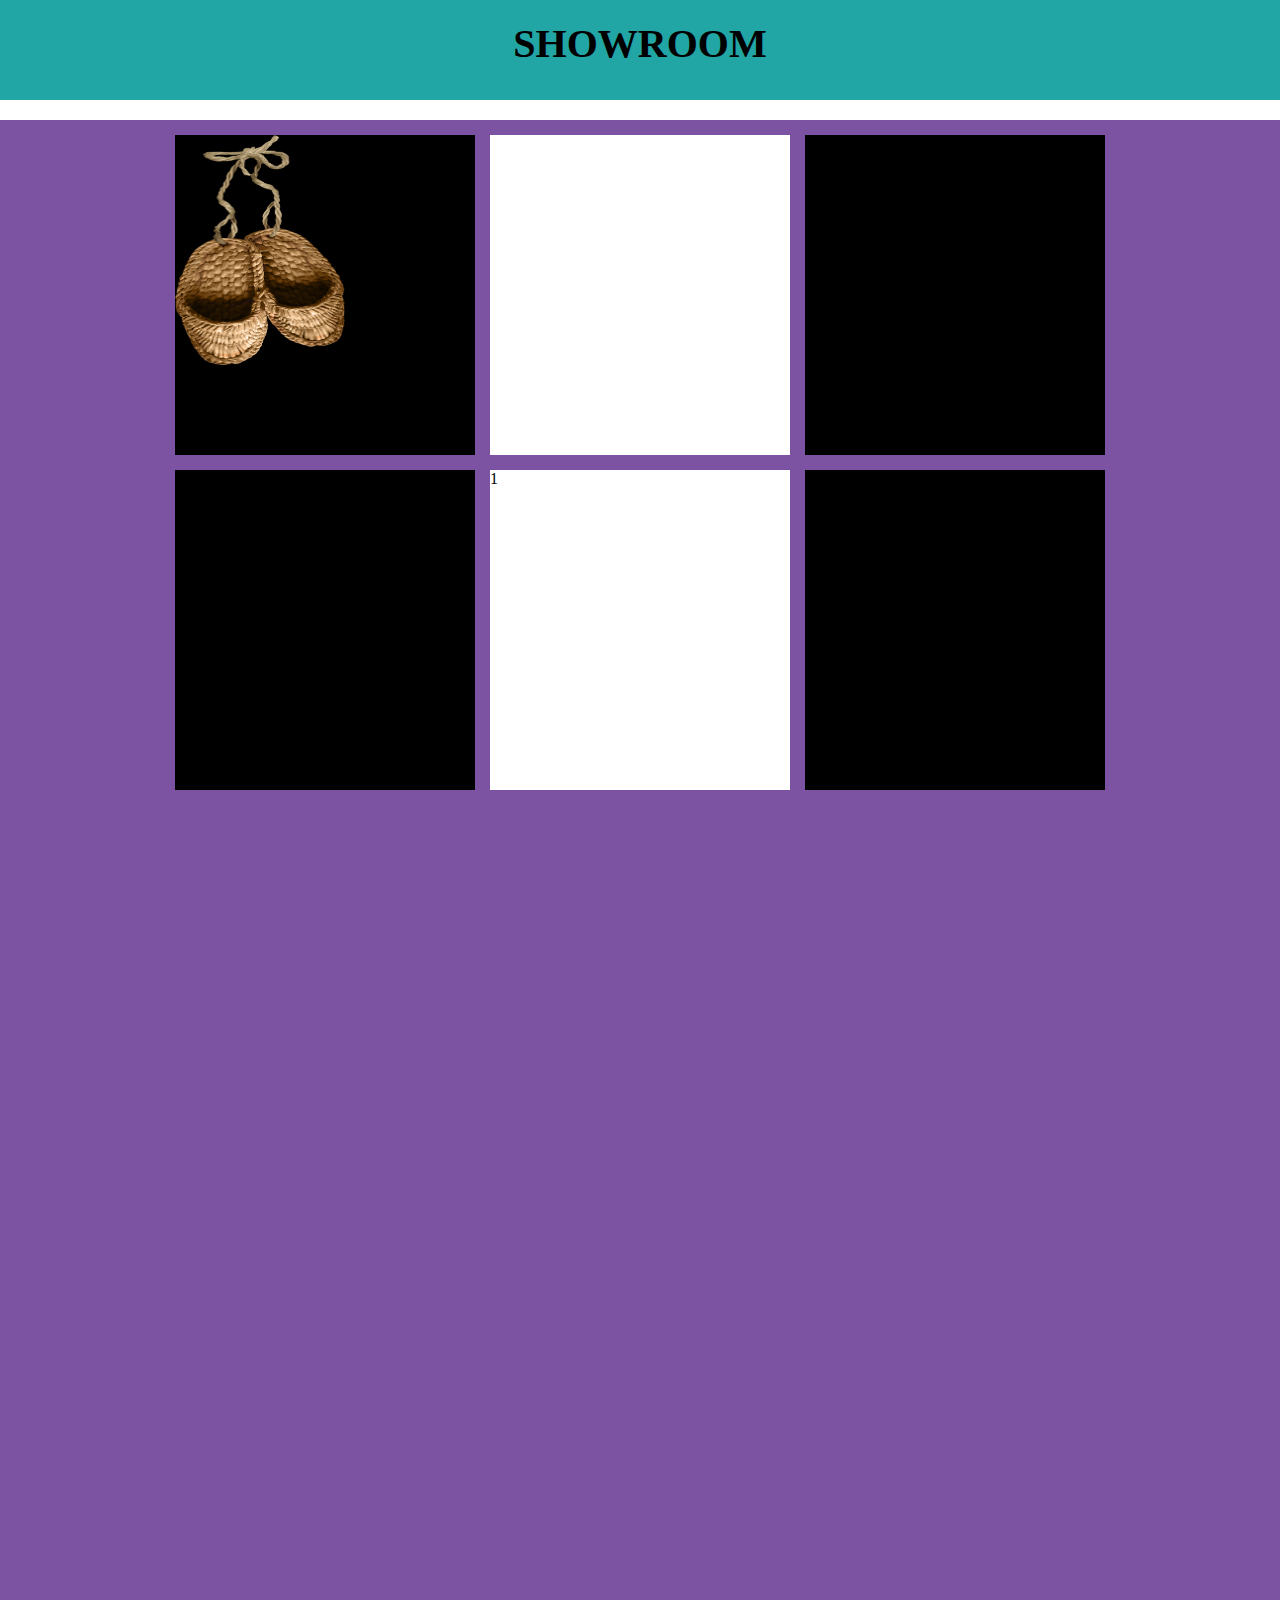
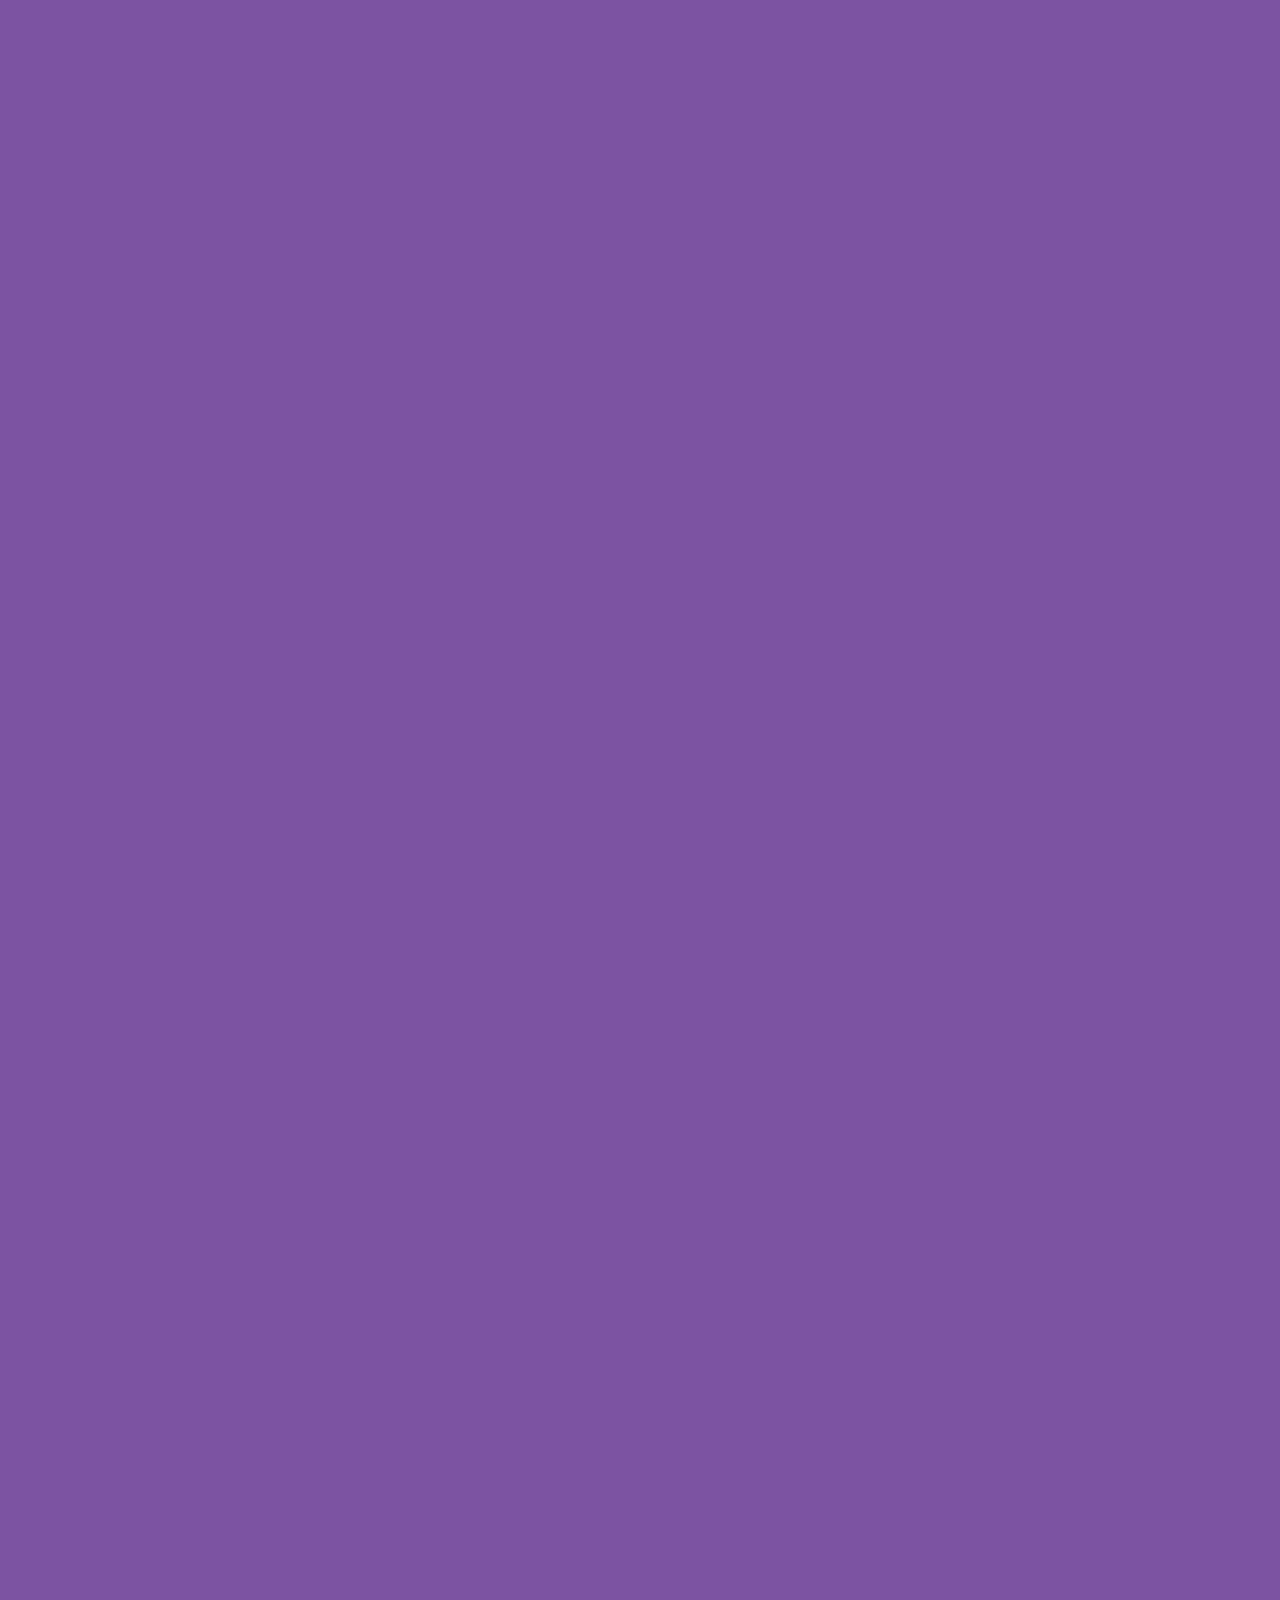
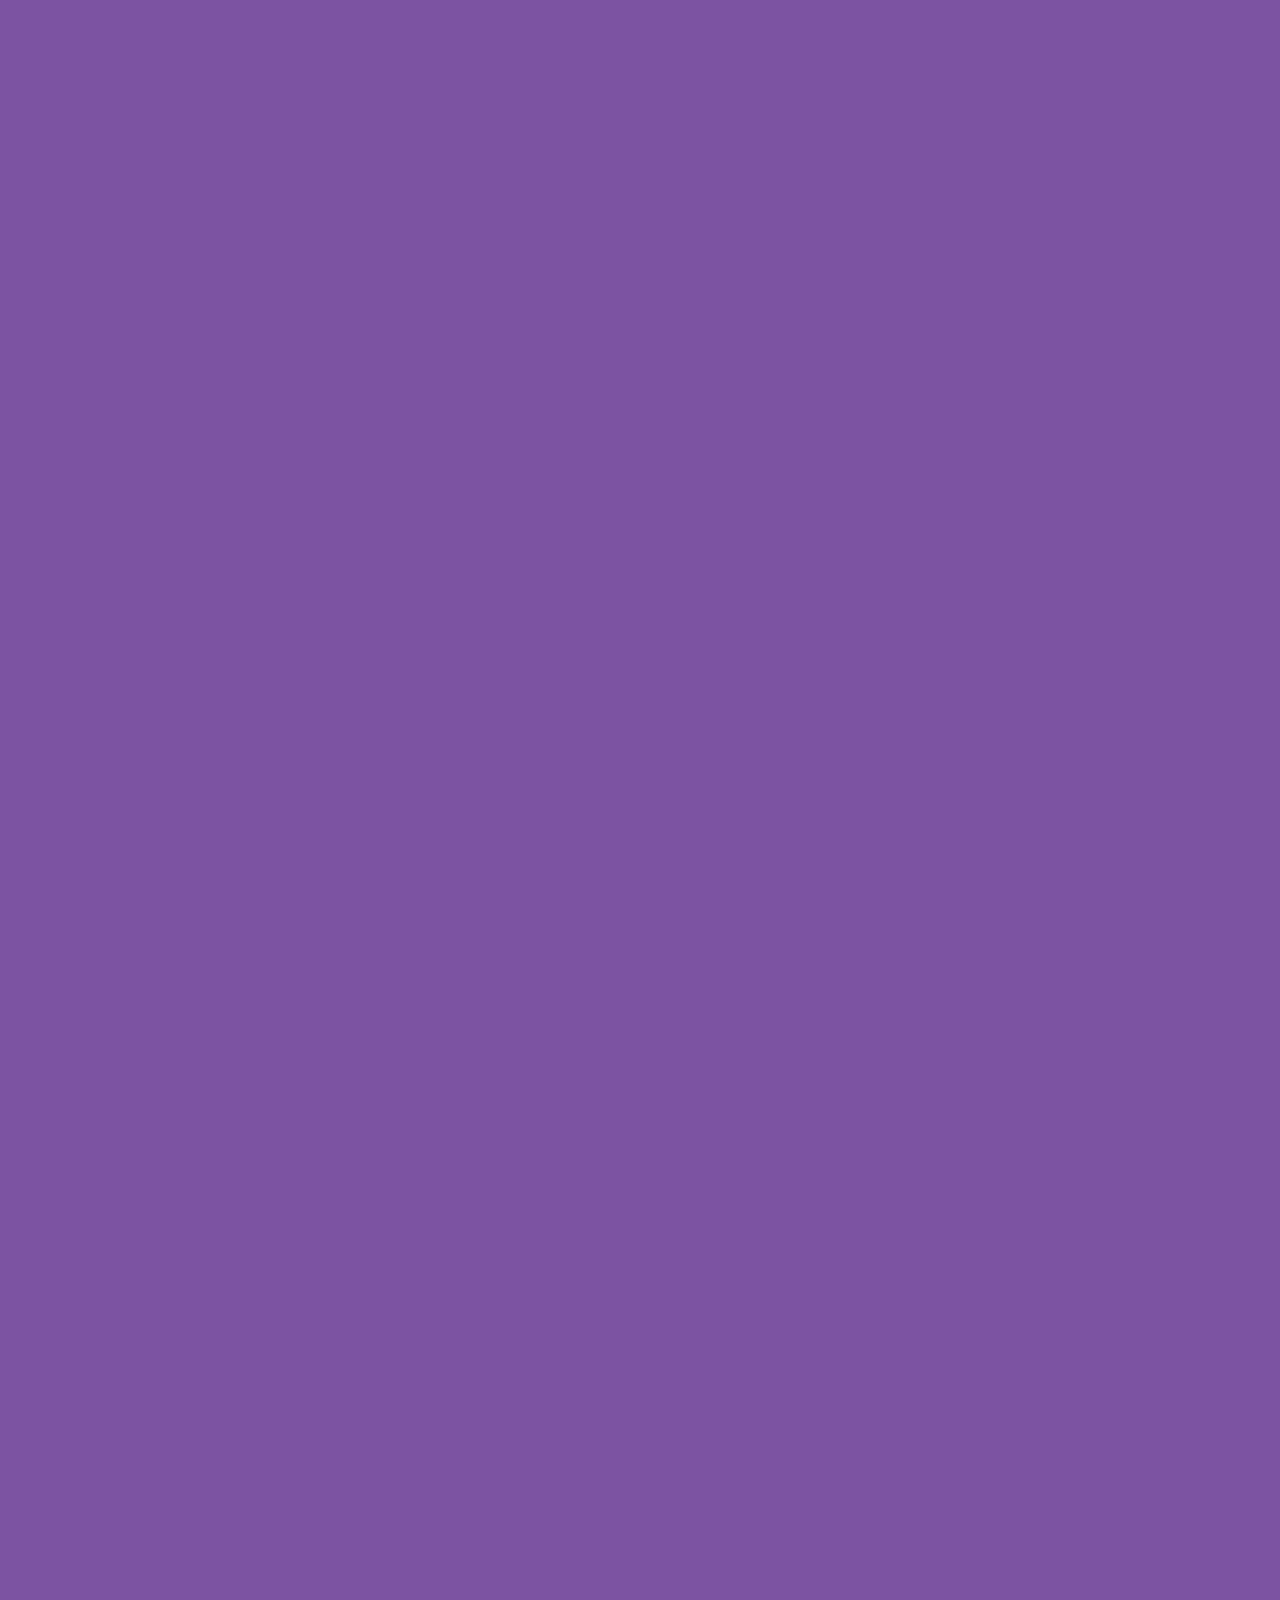
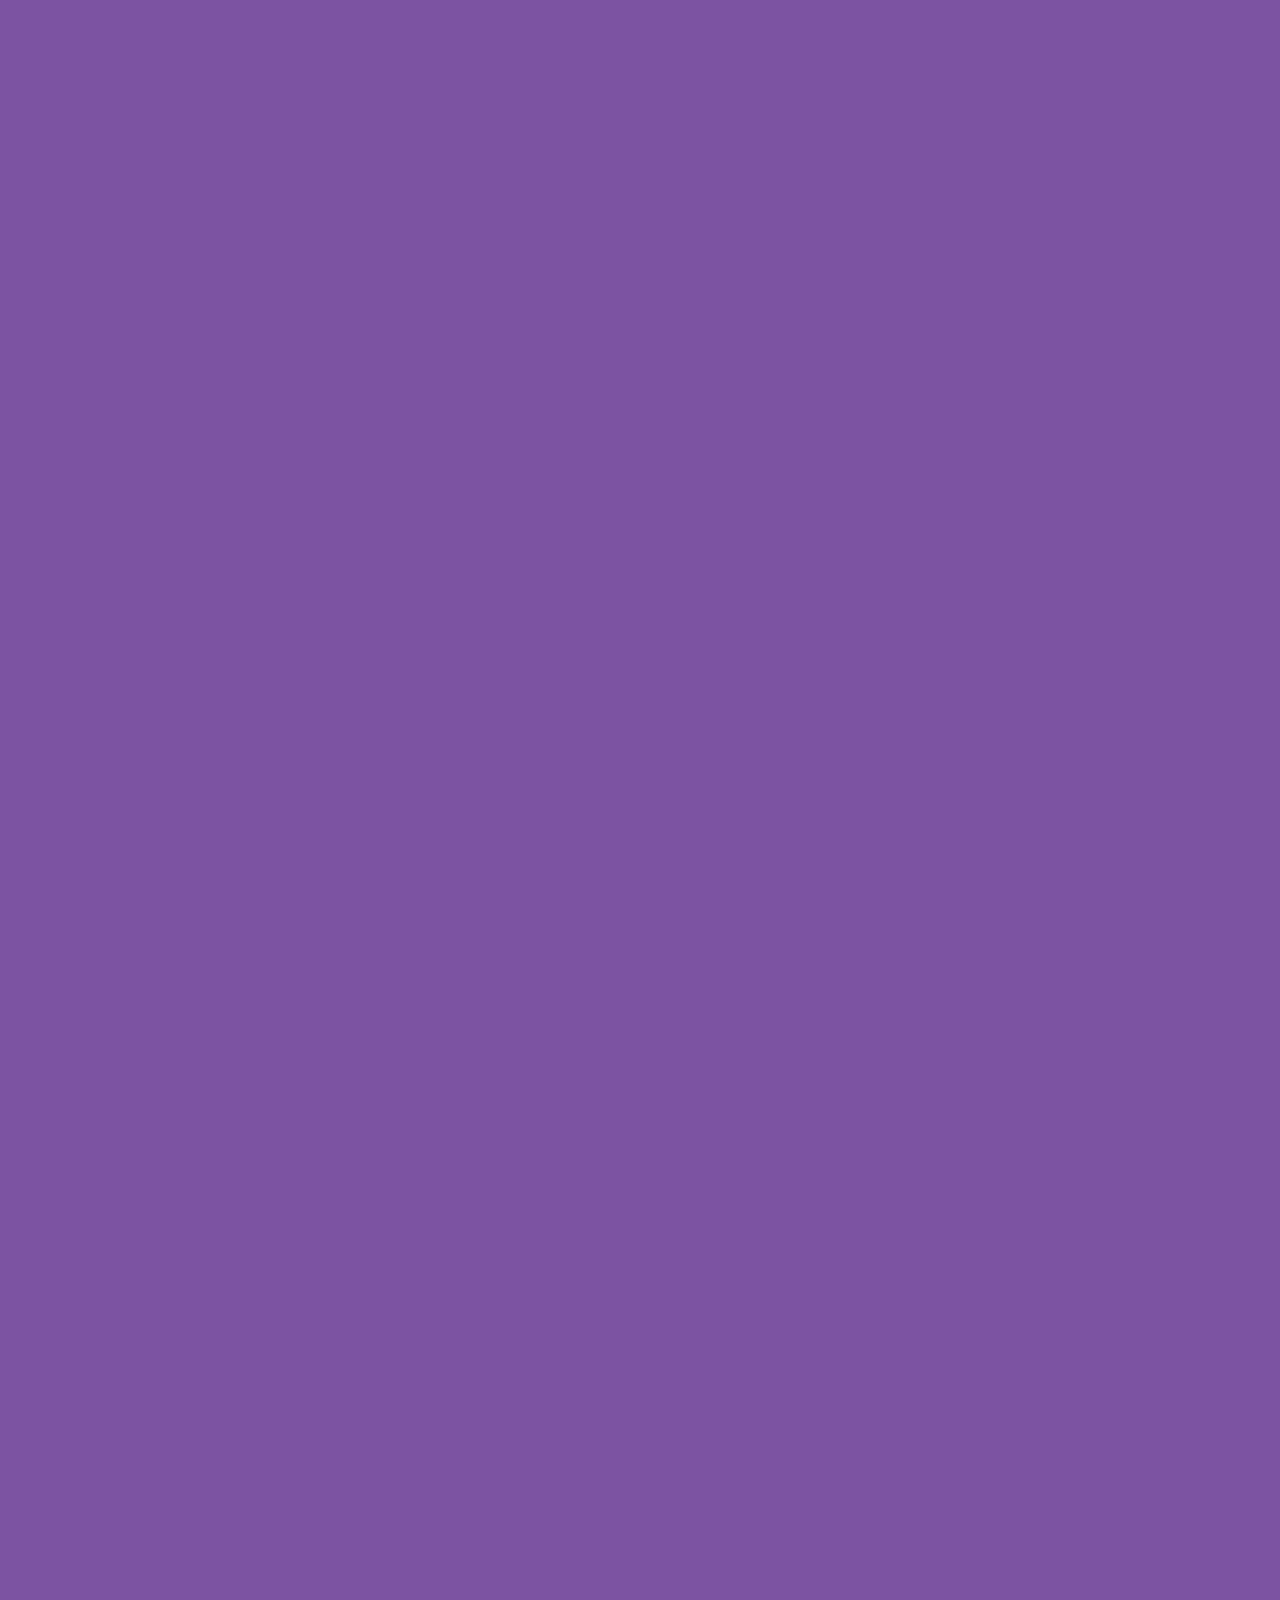
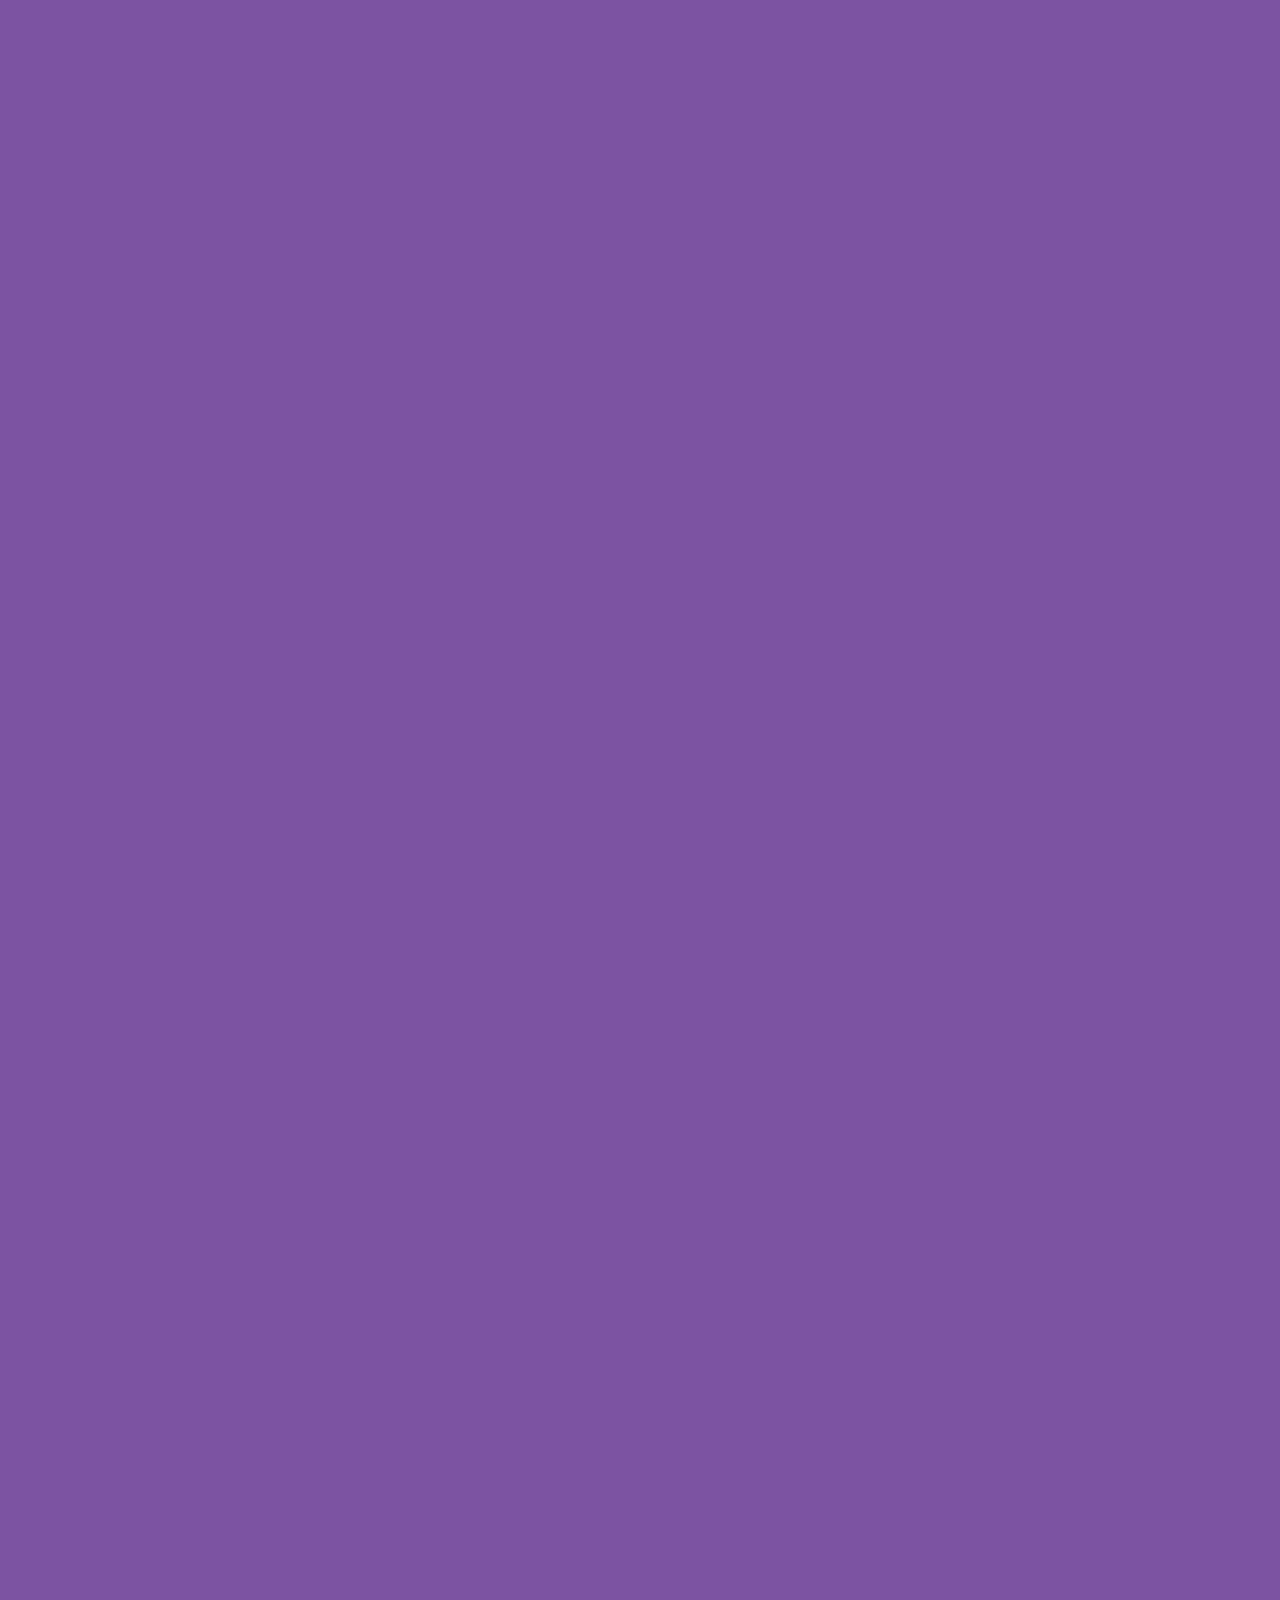
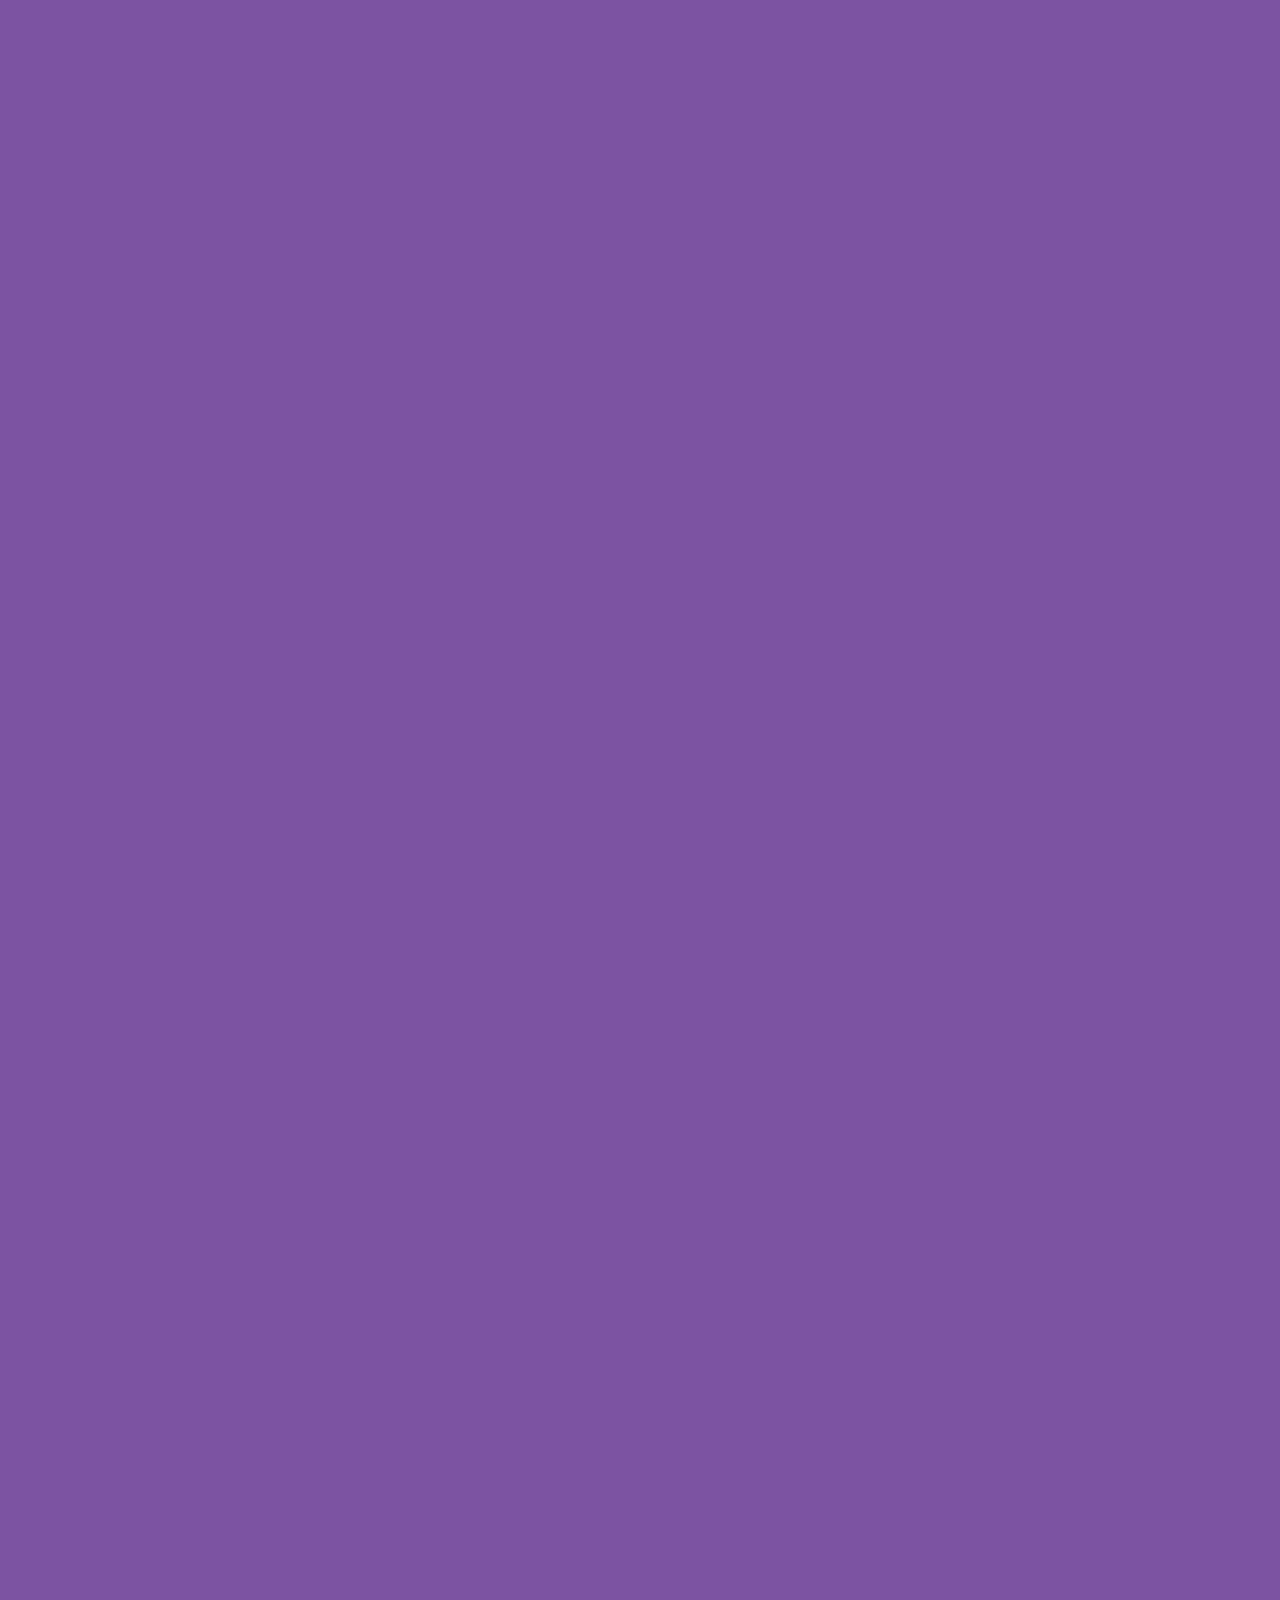
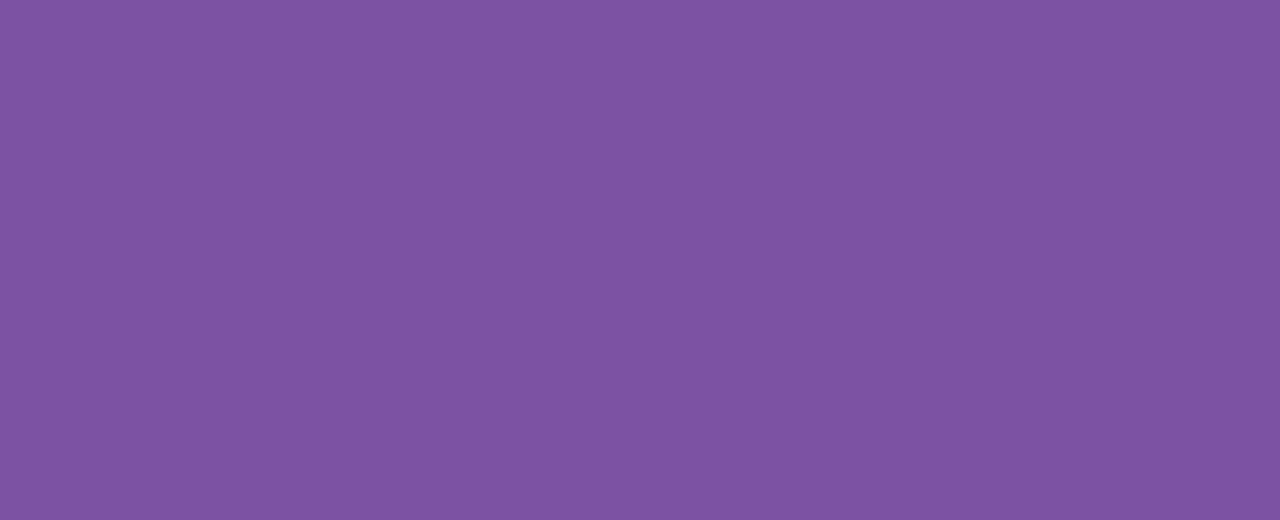
==== index.html @ d4cb42e7 "bab" ====
<!DOCTYPE html>
<html lang="en">
<head>
    <meta charset="UTF-8">
    <meta name="viewport" content="width=device-width, initial-scale=1.0">
    <title>Document</title>
    <link rel="stylesheet" href="style/style.css">
</head>
<body>
    <div class="box"><h1>SHOWROOM</h1></div>
    <div class="box2"></div>
    <div class="box3">
    <table>
        <tr>
            <td>
                <div class="block"><img src="images/лапти.png" alt=""></div>
            </td>
            <td>
                <div class="block1"></div>
            </td>
            <td>
                <div class="block">1</div>
            </td>
        </tr>
        <tr>
            <td>
                <div class="block">1</div>
            </td>
            <td>
                <div class="block1">1</div>
            </td>
            <td>
                <div class="block">1</div>
            </td>
        </tr>





    </table>
    </div>
</body>
</html>
---- style/style.css ----
*{
    margin: 0;
    padding: 0;
}

.box{
    width: 100%;
    height: 100px;
    background-color: rgb(34, 165, 165);
}
h1{
    font-size: 40px;
    text-align: center;
    color: blach;
    padding-top: 20px;
}
.box2{
    width: 100%;
    height: 20px;
    background-color: white;}

.box3{
    width: 100%;
    height: 10000PX;
    background-color: rgb(124, 82, 163);}

table{
    margin:0 auto;
    border-spacing: 15px;
}

.block {
    width: 300px;
    height: 320px;
    background-color: black;
}

.block1 {
    width: 300px;
    height: 320px;
    background-color: white;
}

img{
    width: 170px;
    height: 230px;
}
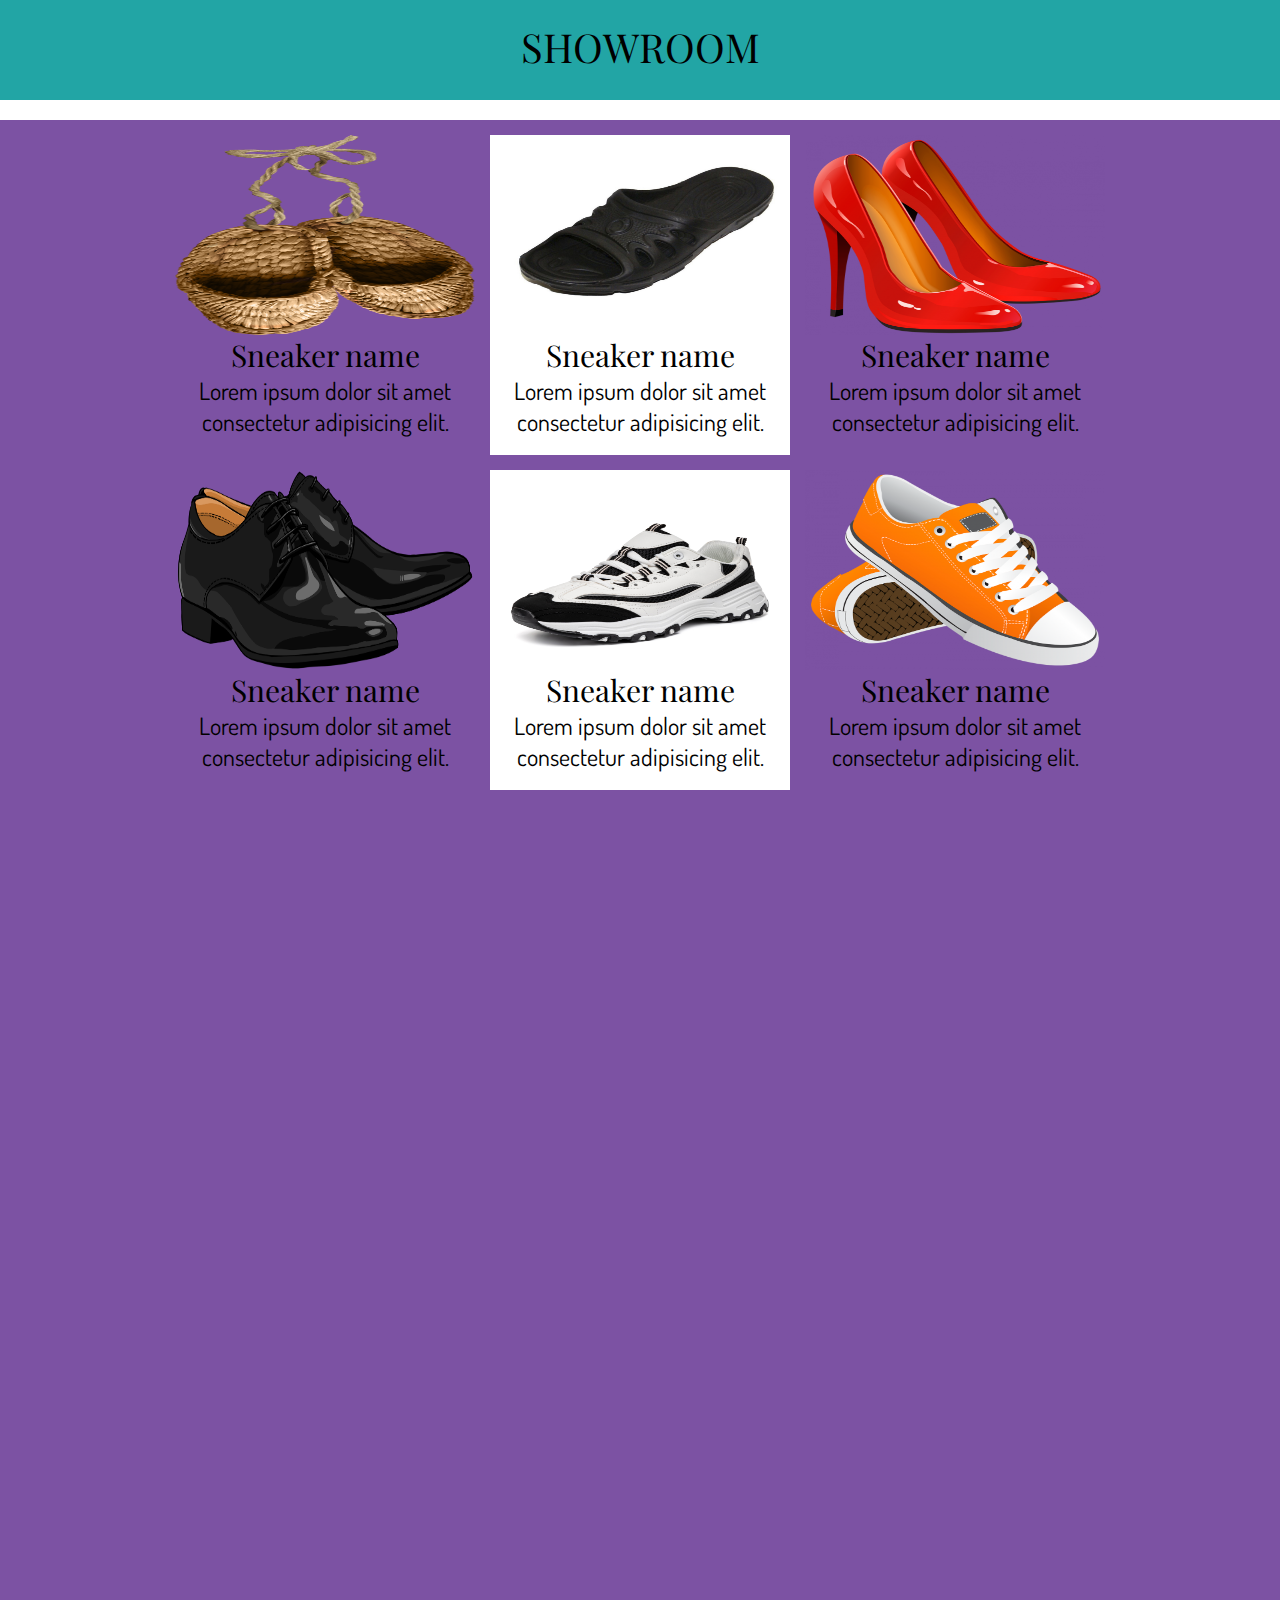
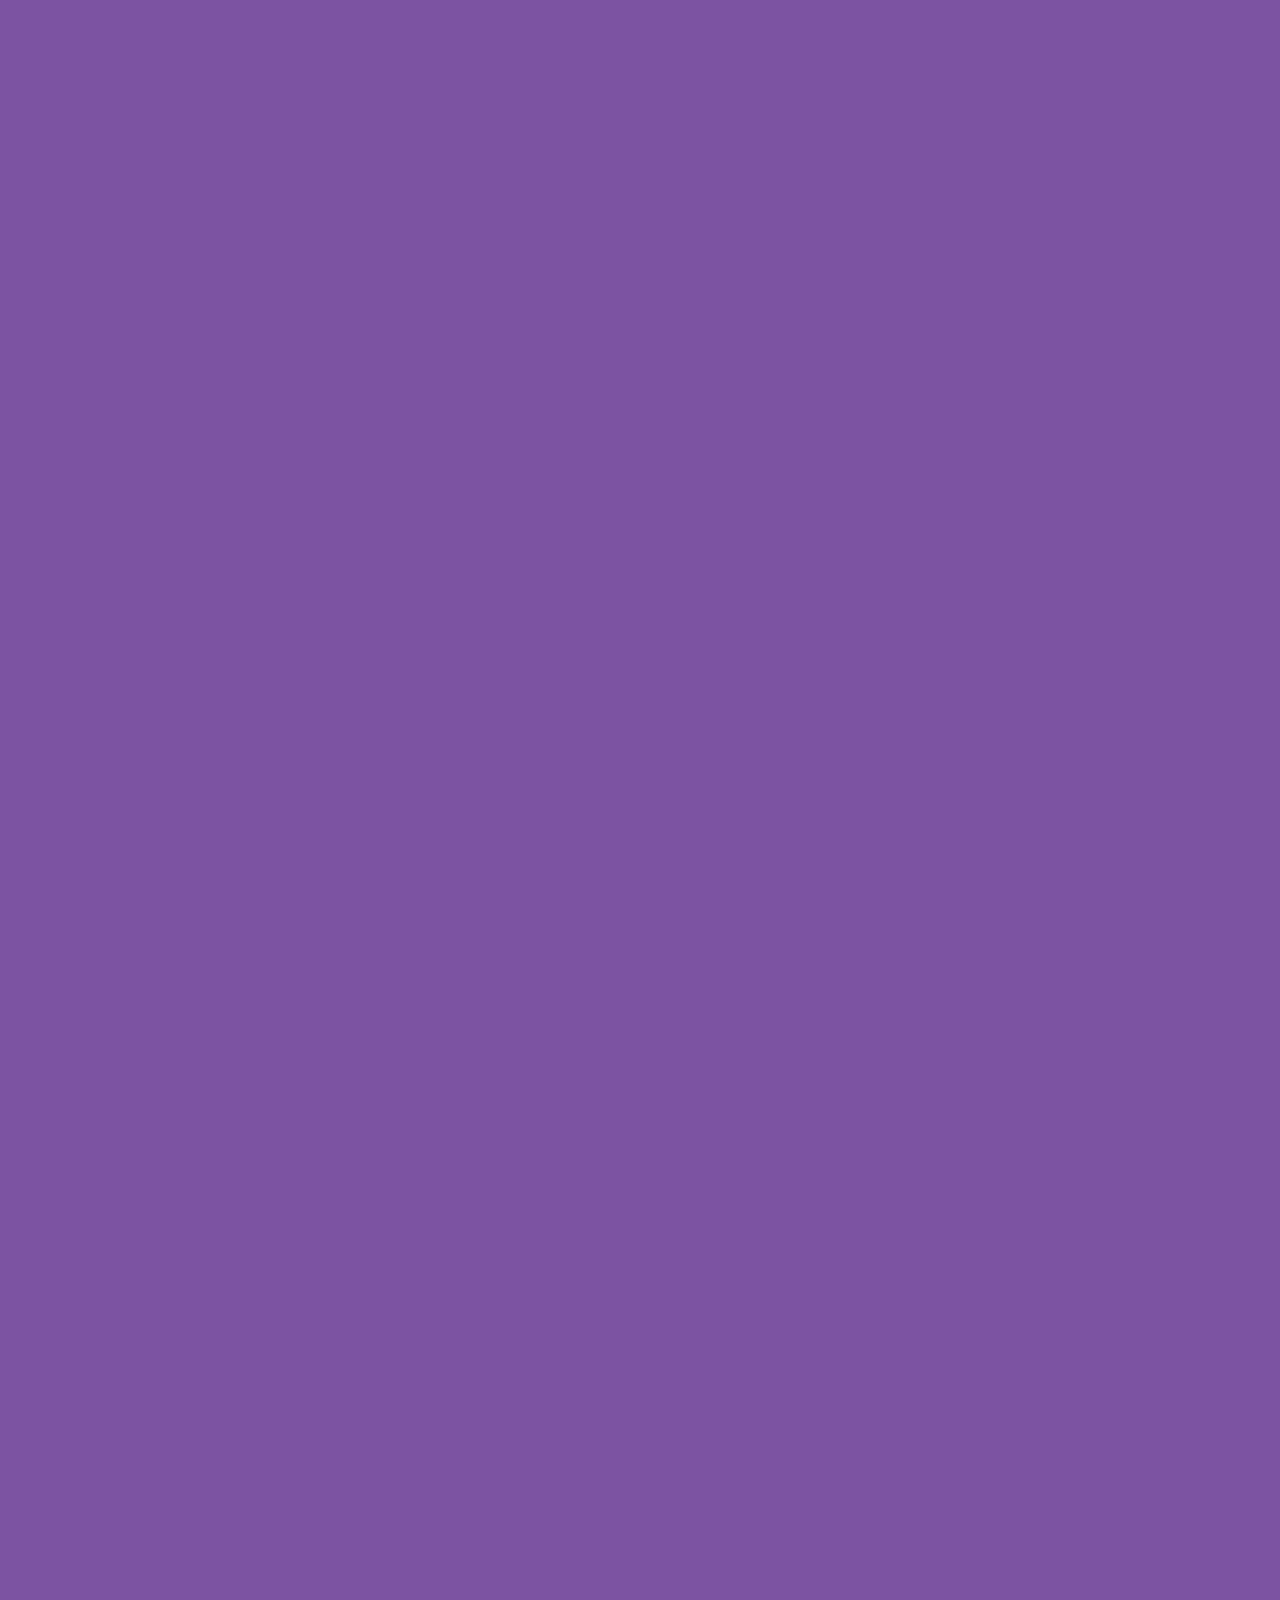
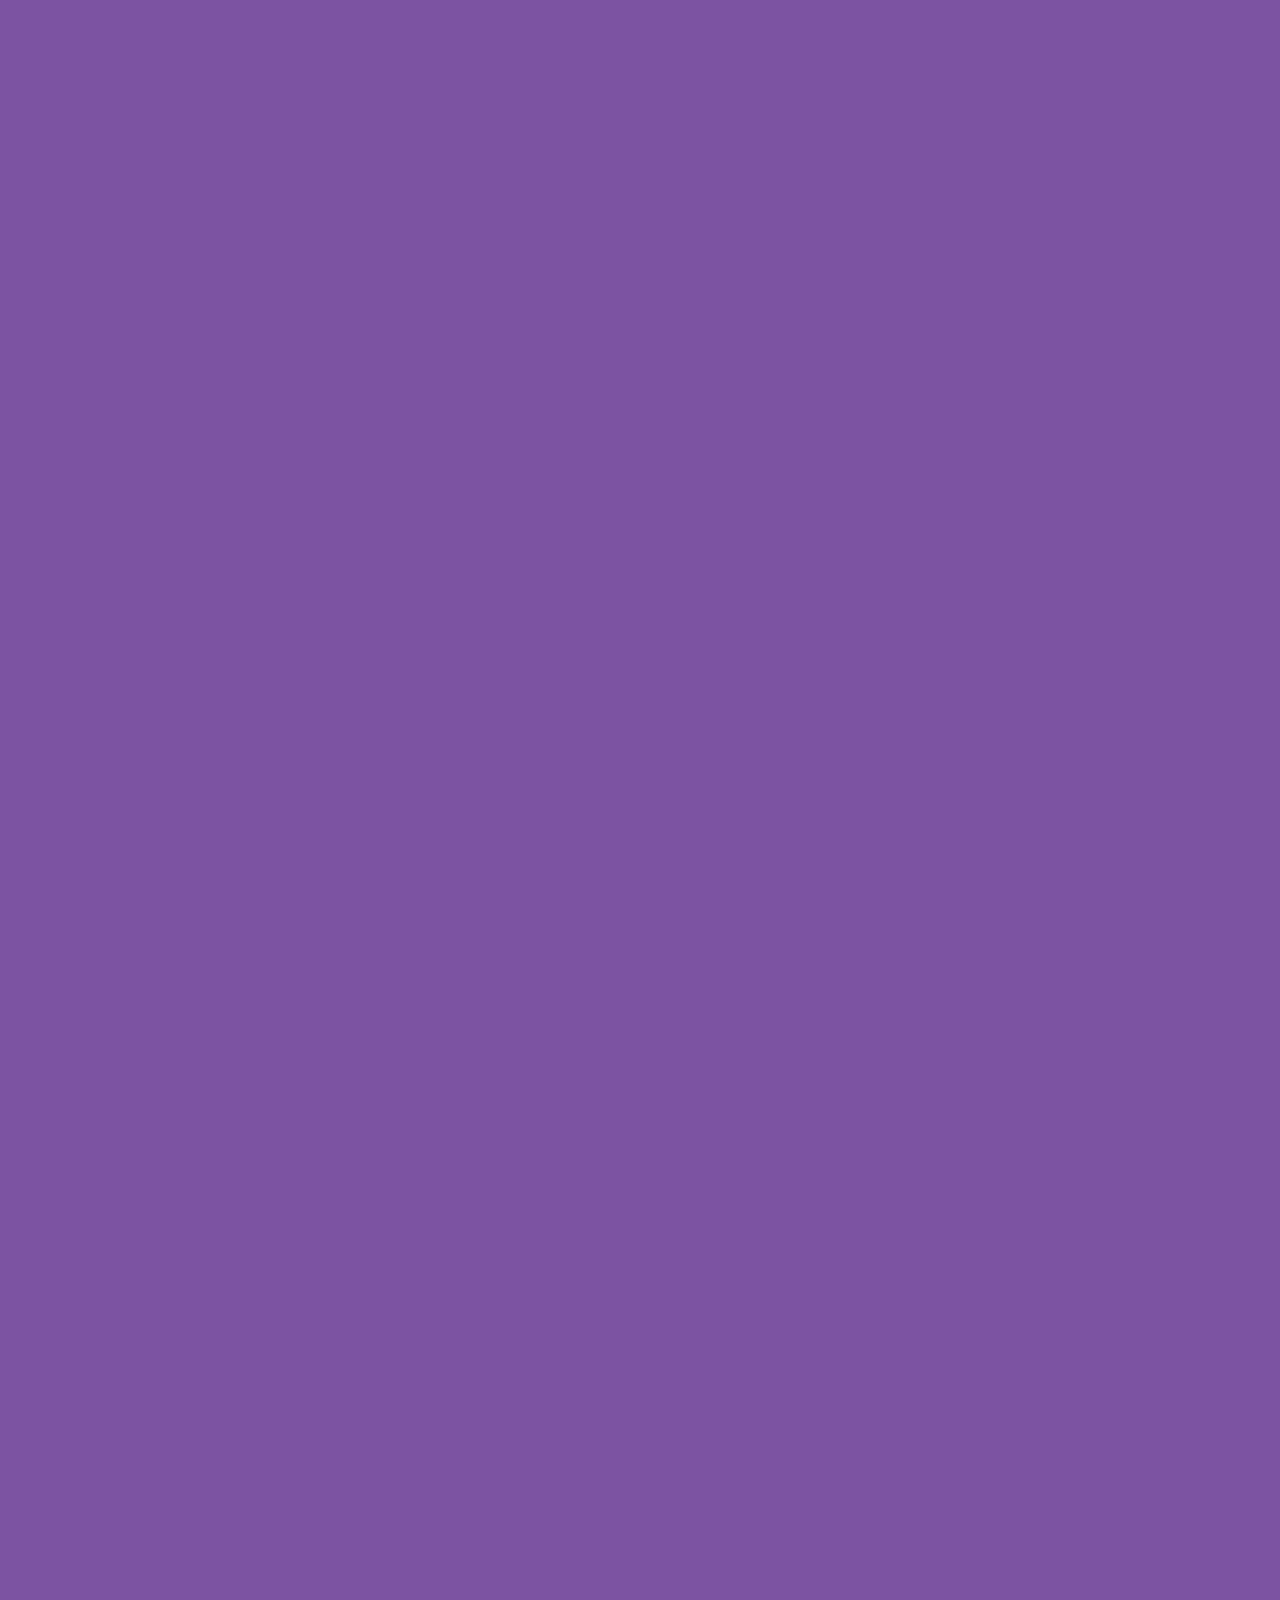
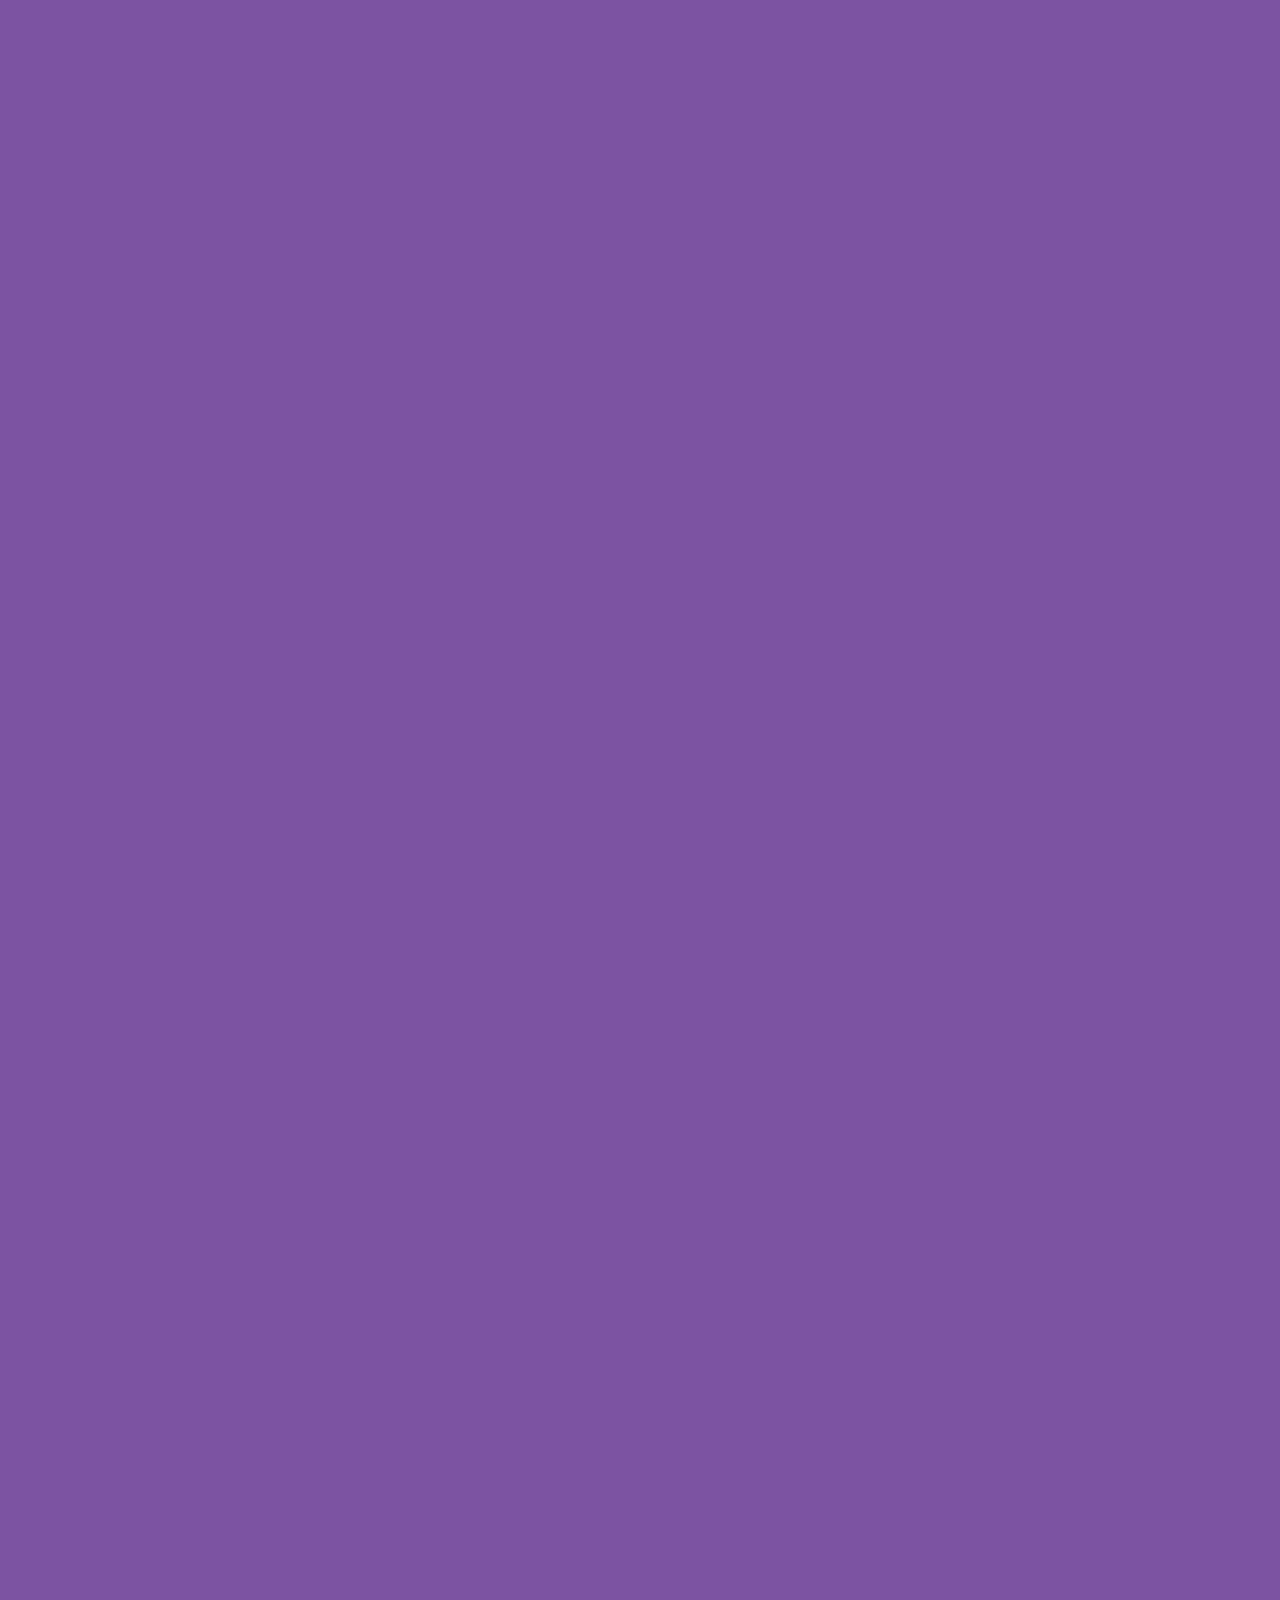
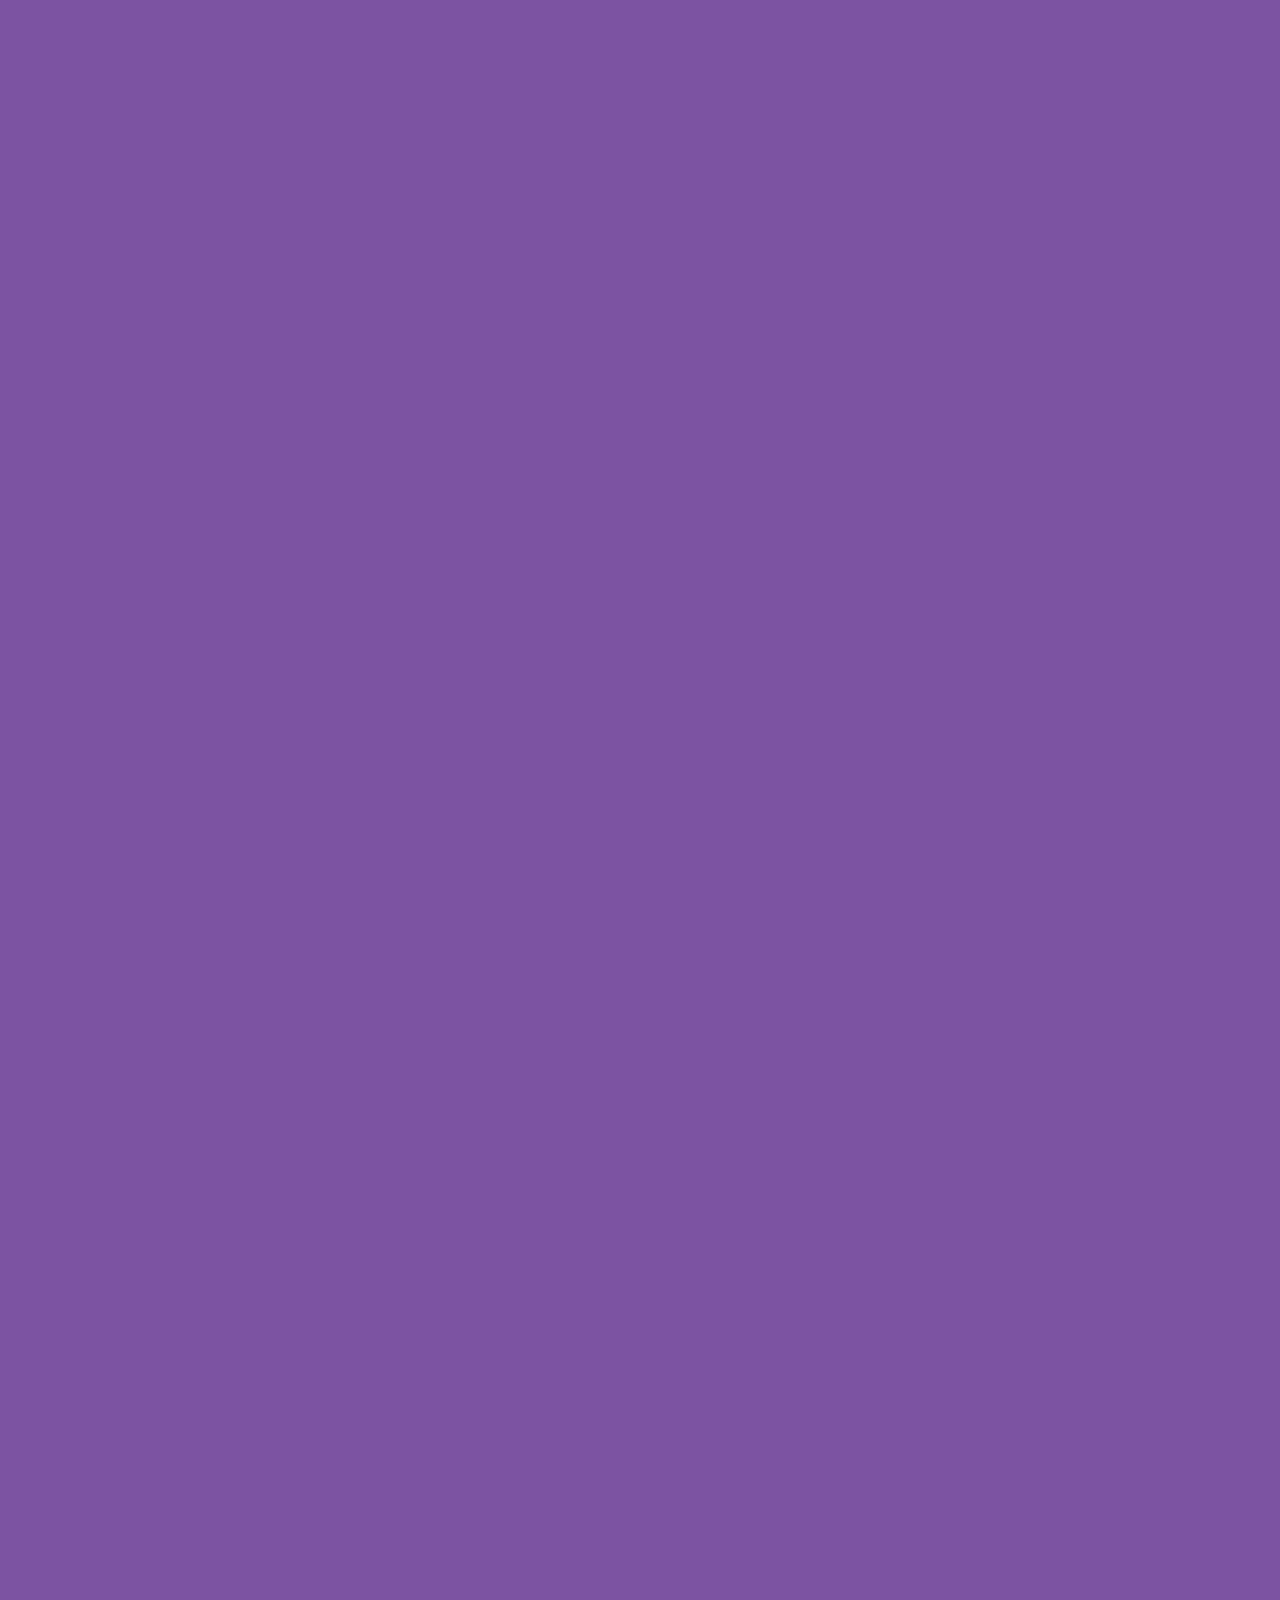
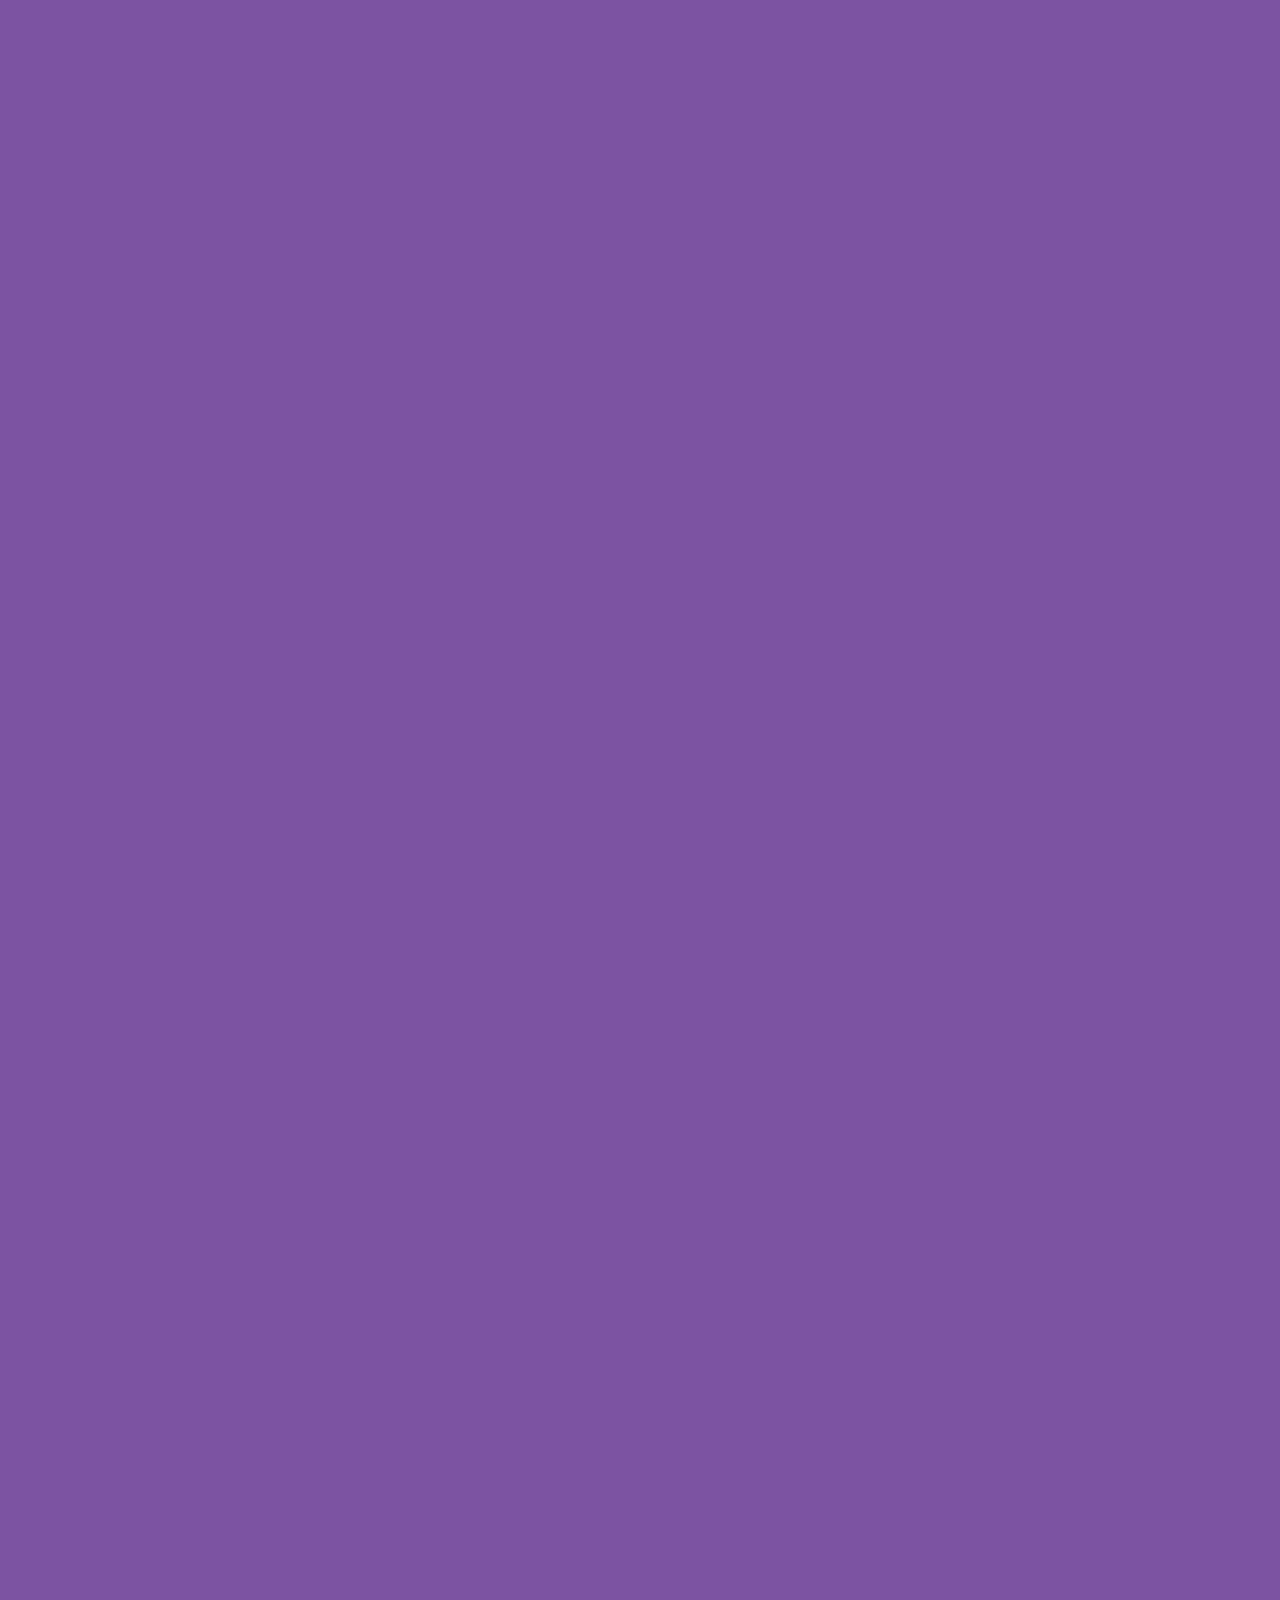
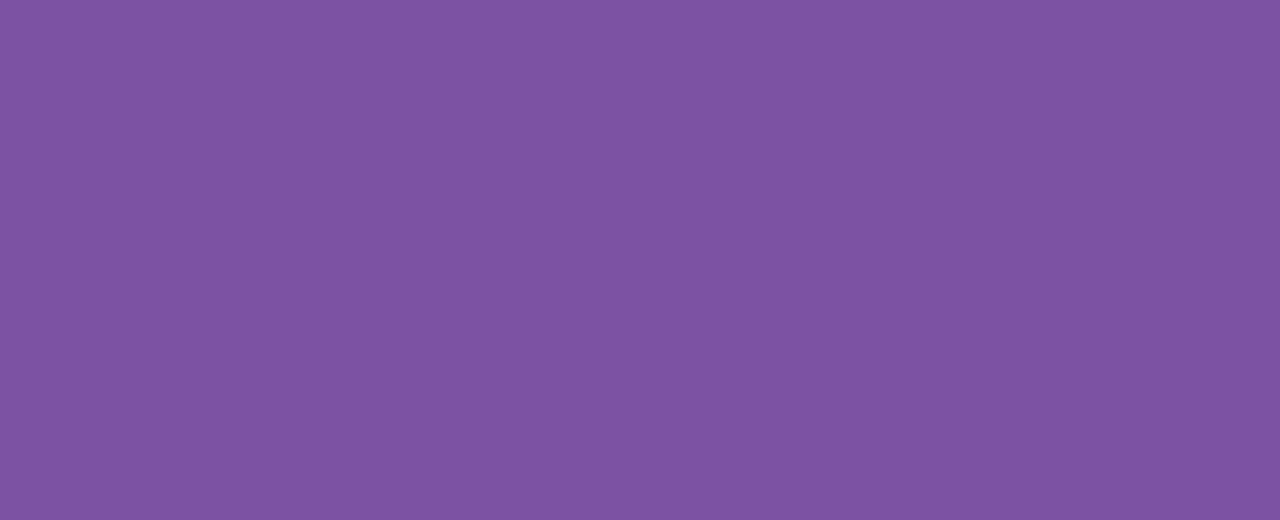
==== commit 956a03aa: "z" ====
--- a/index.html
+++ b/index.html
@@ -4,6 +4,9 @@
     <meta charset="UTF-8">
     <meta name="viewport" content="width=device-width, initial-scale=1.0">
     <title>Document</title>
+    <link rel="preconnect" href="https://fonts.googleapis.com">
+    <link rel="preconnect" href="https://fonts.gstatic.com" crossorigin>
+    <link href="https://fonts.googleapis.com/css2?family=Dosis:wght@200..800&family=Playfair+Display:ital,wght@0,400..900;1,400..900&display=swap" rel="stylesheet">
     <link rel="stylesheet" href="style/style.css">
 </head>
 <body>
@@ -13,24 +16,38 @@
     <table>
         <tr>
             <td>
-                <div class="block"><img src="images/лапти.png" alt=""></div>
+                <a href="sneaker1.html">
+                <div class="block"><img src="images/лапти.png" alt=""><h2>Sneaker name</h2> <p>Lorem ipsum dolor sit amet consectetur adipisicing elit.</p></div>
+              </a>
+                 
             </td>
             <td>
-                <div class="block1"></div>
+                <a href="sneaker2.html">
+                <div class="block1"><img src="images/сланец.jpg" alt=""><h2>Sneaker name</h2><p>Lorem ipsum dolor sit amet consectetur adipisicing elit. </p></div>
+                </a>
             </td>
             <td>
-                <div class="block">1</div>
+                <a href="sneaker3.html">
+                <div class="block"><img src="images/zhenskiye-tufli-900x775.png" alt=""><h2>Sneaker name</h2><p>Lorem ipsum dolor sit amet consectetur adipisicing elit. </p></div>
+             </a>
+
             </td>
         </tr>
         <tr>
             <td>
-                <div class="block">1</div>
+                <a href="sneaker4.html">
+                <div class="block"><img src="images/muzhskiye-tufli.png" alt=""><h2>Sneaker name</h2><p>Lorem ipsum dolor sit amet consectetur adipisicing elit.</p></div>
+                </a>
             </td>
             <td>
-                <div class="block1">1</div>
+                <a href="sneaker5.html">
+                <div class="block1"><img src="images/пульс.jpg" alt=""><h2>Sneaker name</h2><p>Lorem ipsum dolor sit amet consectetur adipisicing elit. </p></div>
+                </a>
             </td>
             <td>
-                <div class="block">1</div>
+                <a href="sneaker6.html">
+                <div class="block"><img src="images/kedy-900x695.png" alt=""><h2>Sneaker name</h2><p>Lorem ipsum dolor sit amet consectetur adipisicing elit.</p></div>
+                </a>
             </td>
         </tr>
 
--- a/style/style.css
+++ b/style/style.css
@@ -8,12 +8,7 @@
     height: 100px;
     background-color: rgb(34, 165, 165);
 }
-h1{
-    font-size: 40px;
-    text-align: center;
-    color: blach;
-    padding-top: 20px;
-}
+
 .box2{
     width: 100%;
     height: 20px;
@@ -32,7 +27,7 @@
 .block {
     width: 300px;
     height: 320px;
-    background-color: black;
+    background-color: rgb(124, 82, 163);
 }
 
 .block1 {
@@ -42,8 +37,48 @@
 }
 
 img{
-    width: 170px;
-    height: 230px;
+    width: 300px;
+    height: 200px;
+    margin: 0 auto;
+    display: block;
+}
+p {
+    font-size: 24px;
+    text-align: center;
+}
+h2 {
+    font-size: 30px;
+    text-align: center;
+}
+    
+
+p {
+  font-family: "Dosis", sans-serif;
+  font-optical-sizing: auto;
+  font-style: 24px;
+  font-weight: normal;
+  
+  
 }
 
-    
+
+h2 {
+  font-family: "Playfair Display", serif;
+  font-weight: 400;
+  font-optical-sizing: auto;
+  font-style: normal;
+  
+}
+h1 {    font-size: 40px;
+    text-align: center;
+    color: black;
+    padding-top: 20px;
+    font-family: "Playfair Display", serif;
+    font-weight: 400;
+    font-optical-sizing: auto;
+    font-style: normal;
+}
+a{
+    text-decoration: 0;
+    color:black
+}